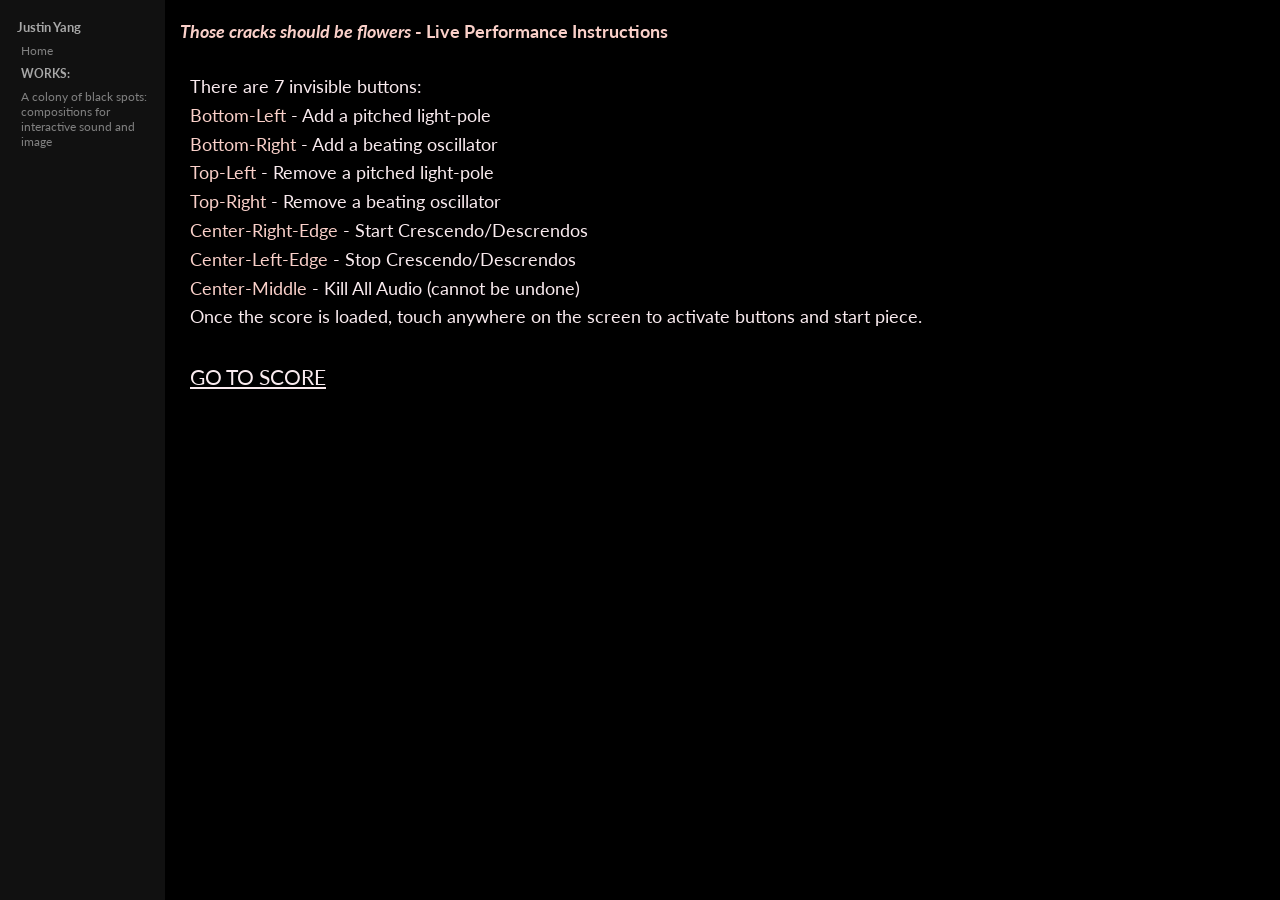
==== public/tcsbf_live_perf_inst.html @ dd48d418 "u" ====
<!DOCTYPE html>
<html lang="en" dir="ltr">

<head>
  <meta charset="utf-8">
  <title>A colony of black spots</title>
  <link rel="stylesheet" href="https://fonts.googleapis.com/css?family=Lato">
  <link rel="stylesheet" type="text/css" href="globalstylesheet.css">
</head>

<body>

  <div class="head1" id="head1">
    <h1 height="500px"><i>Those cracks should be flowers</i> - Live Performance Instructions</h1>
  </div>

  <div class="sidenav" id="sidenav"></div>

  <div class="main" id="main">
    <div class="t1">
      <p> There are 7 invisible buttons:</p>
      <p> <em>Bottom-Left</em> - Add a pitched light-pole</p>
      <p> <em>Bottom-Right</em> - Add a beating oscillator</p>
      <p> <em>Top-Left</em> - Remove a pitched light-pole</p>
      <p> <em>Top-Right</em> - Remove a beating oscillator</p>
      <p> <em>Center-Right-Edge</em> - Start Crescendo/Descrendos</p>
      <p> <em>Center-Left-Edge</em> - Stop Crescendo/Descrendos</p>
      <p> <em>Center-Middle</em> - Kill All Audio (cannot be undone)</p>
      <p> Once the score is loaded, touch anywhere on the screen to activate buttons and start piece.</p>
      <br />
      <a href="those_cracks_should_be_flowers_performance.html">GO TO SCORE</a>


    </div>

  </div>

</body>

<script src="sidebarmenu.js"></script>

</html>
---- public/globalstylesheet.css ----
:root {
  --sidebarW: 150px;
}

* {
  font-family: 'Lato';
  margin: 0;
  padding: 0px;
  border: none;
  list-style-type: none;
}
li{
  margin-bottom: 6px;
}

body {
  background-color: black;
}

.head1 {
  padding: 20px 10px 15px 30px;
  margin-left: var(--sidebarW);
}

.divH2 {
  padding: 5px 10px 5px 10px;
  background-color: #6E6E6DFF;
}

.mainImgDiv{
  width: 100%;
  height: 272px;
  margin: 50px 0 0 0;
  text-align: center;
  background-color: black;
}

.t1 {
  padding: 10px 10px 10px 10px;
  color: #FAEBEFFF ;
  width: 100%;
  height: 100%;
  left: 0;
  top: 0;
  font-size: 18px;
  background-color: black;
  line-height: 1.6;
}

.t1 em {
  color: #FAD0C9FF;
  font-style: normal;  
}

.t1 a {
  /* padding: 0px 0px 0px 0px;
  display: block; */
  color: #FAEBEFFF;
  font-size: 21px;
}

.t1 a:hover {
  color: #FAD0C9FF;
}

h2 {
  color: #FAEBEFFF ;
  width: 100%;
  height: 100%;
  left: 0;
  top: 0;
  font-size: 18px;
}

h1 {
  padding: 0;
  font-size: 18px;
  /* color: rgb(153, 255, 0); */
  /* color: #ADEFD1FF; */
  color: #FAD0C9FF;
}

h5 {
  padding: 4px 6px 4px 6px;
  text-decoration: none;
  font-size: 12px;
  color: #a8a8a8;
  display: block;
}

h6 {
  padding: 4px 3px 4px 2px;
  text-decoration: none;
  font-size: 13px;
  color: #a8a8a8;
  display: block;
}

.links {
  padding: 10px 10px 30px 10px;
  background-color: black;
}
.links a {
  padding: 0px 0px 0px 0px;
  display: block;
  color: #FAEBEFFF;
  font-size: 16px;
}

.links a:hover {
  color: #FAD0C9FF;
}

.sidenav a {
  padding: 4px 6px 4px 6px;
  text-decoration: none;
  font-size: 12px;
  color: #818181;
  display: block;
}

.sidenav {
  height: 100%;
  width: var(--sidebarW);
  position: fixed;
  z-index: 1;
  top: 0;
  left: 0;
  background-color: #111;
  overflow-x: hidden;
  padding-left: 15px;
  padding-top: 15px;
}

.sidenav a:hover {
  color: #f1f1f1;
}

.main {
  padding: 5px 15px 20px 30px;
  margin-left: var(--sidebarW);
  font-size: 14px;
  color: rgb(153, 255, 0);
  overflow-y: scroll;
}

.aspect-ratio {
  position: relative;
  width: calc(100% - 38px);
  height: 0;
  padding-bottom: 56.25%;
  padding-left: 19px;
}

.iframe {
  position: absolute;
  width: 100%;
  height: 100%;
  left: 0;
  top: 0;
}

@media screen and (max-height: 450px) {
  .sidenav {
    padding-top: 15px;
  }

  .sidenav a {
    font-size: 14px;
  }
}

/* Pink (#FAEBEFFF) and Navy Blue (#333D79FF) */
/* Space Cherry (#990011FF) and White (#FCF6F5FF) */
/* Black (#2D2926FF) and Cherry Tomato (#E94B3CFF) */
/* Pink Salt (#FAD0C9FF) and Charcoal Gray (#6E6E6DFF) */
/* Black (#101820FF) and Orange (#F2AA4CFF) */
/* Black (#101820FF) and Blazing Yellow (#FEE715FF) */
/* Blue (#00A4CCFF) and Orange (#F95700FF) */
/* Aspen Gold (#FFD662FF) and Princess Blue (#00539CFF) */
/* Bright Red (#F93822FF) and Cyber Yellow (#FDD20EFF) */
/* Pale Green (#CBCE91FF) and Purple Sapphire (#76528BFF) */
/* Hunter Green (#435E55FF) and Raspberry (#D64161FF) */
/* Turkish Sea (#195190FF) and Silver (#A2A2A1FF) */
/* #42EADDFF; //Turquoise */
/* #2BAE66FF Island Green */
/* Sailor Blue (#00203FFF) and Mint (#ADEFD1FF) */
/* color: rgb(184, 212, 253); */
/* color: #ADEFD1FF; */
/* color: #F2EDD7FF; */
/* color: #D7C49EFF; */
/* color: #FCF6F5FF; */
/* color: #FAD0C9FF; */
/* color: #FCF6F5FF; */
/* #CDB599FF; //warm sand */
/* Royal Blue (#00539CFF) and Peach (#EEA47FFF) */
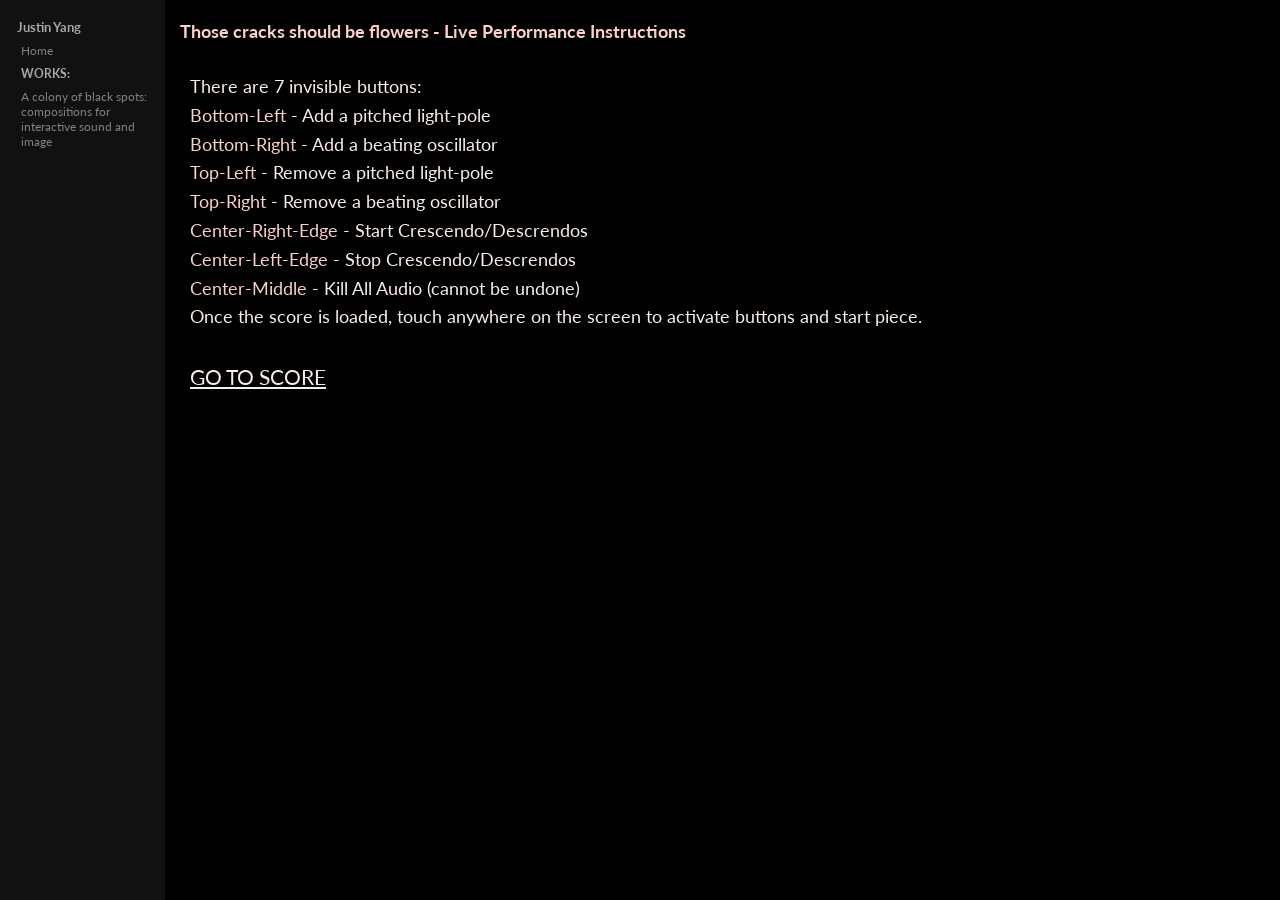
==== commit 231b61b0: "uu" ====
--- a/public/tcsbf_live_perf_inst.html
+++ b/public/tcsbf_live_perf_inst.html
@@ -11,7 +11,7 @@
 <body>
 
   <div class="head1" id="head1">
-    <h1 height="500px"><i>Those cracks should be flowers</i> - Live Performance Instructions</h1>
+    <h1 height="500px">Those cracks should be flowers - Live Performance Instructions</h1>
   </div>
 
   <div class="sidenav" id="sidenav"></div>
